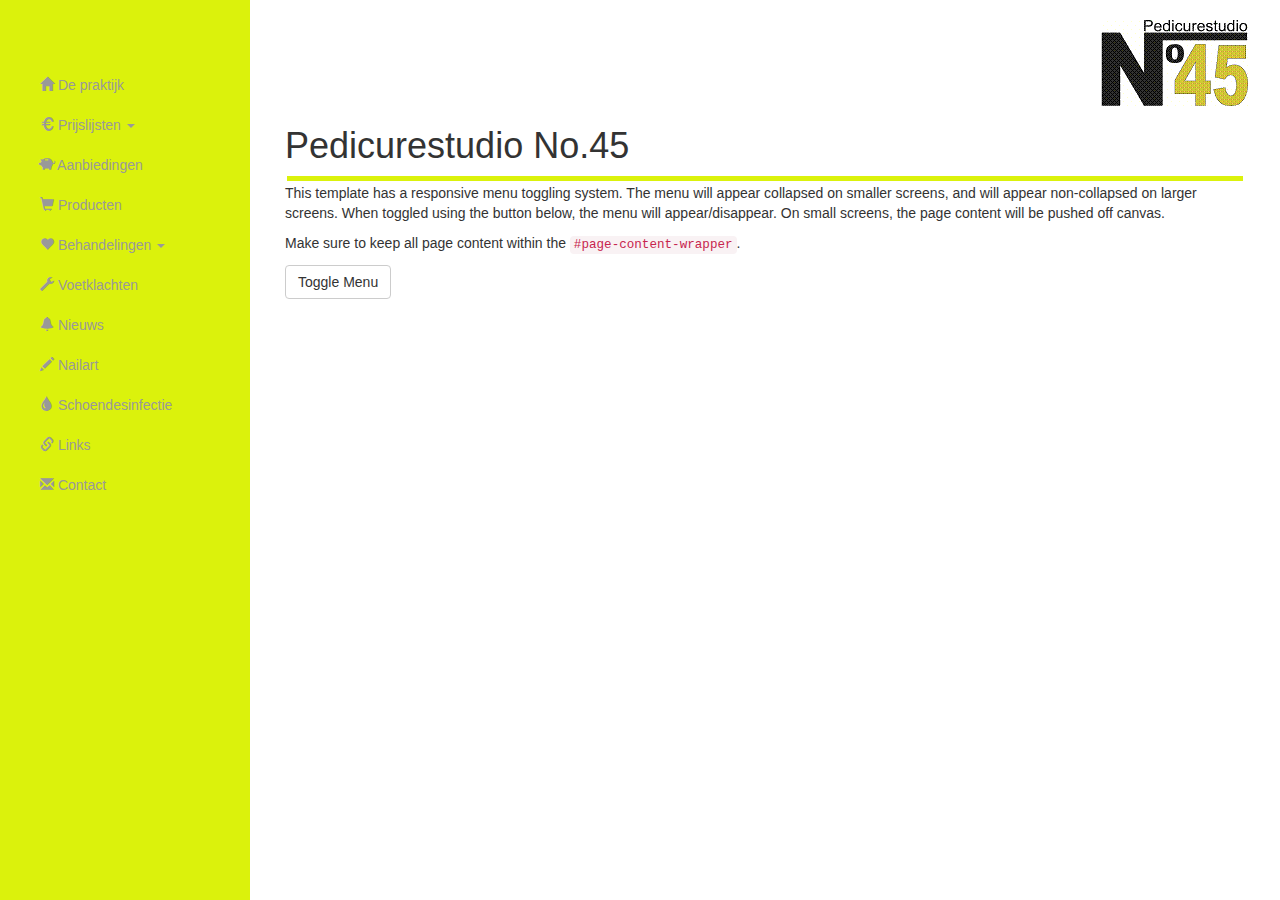
==== startbootstrap-simple-sidebar-1.0.5/index.html @ 25a33bf4 "First commit" ====
<!DOCTYPE html>
<html lang="en">

<head>

    <meta charset="utf-8">
    <meta http-equiv="X-UA-Compatible" content="IE=edge">
    <meta name="viewport" content="width=device-width, initial-scale=1">
    <meta name="description" content="">
    <meta name="author" content="">

    <title>Als het om uw voeten gaat</title>

    <link rel="icon" href="images/pedicurelogo.gif">

    <link href="css/bootstrap.min.css" rel="stylesheet">
    <link href="css/simple-sidebar.css" rel="stylesheet">
    <link href="css/main.css" rel="stylesheet">

</head>

<body>
    <div id="wrapper">
        <!-- Sidebar -->
        <div id="sidebar-wrapper">
            <ul class="sidebar-nav">
                <li class="sidebar-brand">
                    <a href="#" class="welkom"></a>
                </li>
                <li>
                    <a href="#"><span class="glyphicon glyphicon-home"></span> De praktijk</a>
                </li>
                <li class="dropdown">
                    <a class="dropdown-toggle" data-toggle="dropdown" href="#"><span class="glyphicon glyphicon-euro"></span> Prijslijsten
                    <span class="caret"></span></a>
                    <ul class="dropdown-menu">
                      <li><a href="#">Prijslijst manicure</a></li>
                      <li><a href="#">Prijslijst pedicure</a></li>
                      <li><a href="#">Prijslijst overig</a></li>
                    </ul>
                </li>

                <li>
                    <a href="#"><span class="glyphicon glyphicon-piggy-bank"></span> Aanbiedingen</a>
                </li>

                <li>
                    <a href="#"><span class="glyphicon glyphicon-shopping-cart"></span> Producten</a>
                </li>

                <li class="dropdown">
                    <a class="dropdown-toggle" data-toggle="dropdown" href="#"><span class="glyphicon glyphicon-heart"></span> Behandelingen
                    <span class="caret"></span></a>
                    <ul class="dropdown-menu">
                      <li><a href="#" alink="#d60093">Benen harsen</a></li>
                      <li><a href="#">Massage</a></li>
                      <li><a href="#">NIEUW! Hammam</a></li>
                    </ul>
                </li>

                <li>
                    <a href="#"><span class="glyphicon glyphicon-wrench"></span> Voetklachten</a>
                </li>

                <li>
                    <a href="#"><span class="glyphicon glyphicon-bell"></span> Nieuws</a>
                </li>

                <li>
                    <a href="#"><span class="glyphicon glyphicon-pencil"></span> Nailart</a>
                </li>

                <li>
                    <a href="#"><span class="glyphicon glyphicon-tint"></span> Schoendesinfectie</a>
                </li>

                <li>
                    <a href="#"><span class="glyphicon glyphicon-link"></span> Links</a>
                </li>

                <li>
                    <a href="#"><span class="glyphicon glyphicon-envelope"></span> Contact</a>
                </li>
            </ul>
        </div>
        <!-- /#sidebar-wrapper -->

        <!-- Page Content -->
        <div id="page-content-wrapper">
            <img src="images/pedicurelogo.gif" class="logo" alt="Logo" align="right">
            <div class="container-fluid">
                <div class="row">
                    <div class="col-lg-12">
                        <h1>Pedicurestudio No.45</h1>
                        <div class="stripe"></div>
                        <p>This template has a responsive menu toggling system. The menu will appear collapsed on smaller screens, and will appear non-collapsed on larger screens. When toggled using the button below, the menu will appear/disappear. On small screens, the page content will be pushed off canvas.</p>
                        <p>Make sure to keep all page content within the <code>#page-content-wrapper</code>.</p>
                        <a href="#menu-toggle" class="btn btn-default" id="menu-toggle">Toggle Menu</a>
                    </div>
                </div>
            </div>
        </div>
        <!-- /#page-content-wrapper -->

    </div>
    <!-- /#wrapper -->

    <!-- jQuery -->
    <script src="js/jquery.js"></script>

    <!-- Bootstrap Core JavaScript -->
    <script src="js/bootstrap.min.js"></script>

    <!-- Menu Toggle Script -->
    <script>
    $("#menu-toggle").click(function(e) {
        e.preventDefault();
        $("#wrapper").toggleClass("toggled");
    });
    </script>

</body>

</html>
---- startbootstrap-simple-sidebar-1.0.5/css/simple-sidebar.css ----
/*!
 * Start Bootstrap - Simple Sidebar HTML Template (http://startbootstrap.com)
 * Code licensed under the Apache License v2.0.
 * For details, see http://www.apache.org/licenses/LICENSE-2.0.
 */

/* Toggle Styles */

#wrapper {
    padding-left: 0;
    -webkit-transition: all 0.5s ease;
    -moz-transition: all 0.5s ease;
    -o-transition: all 0.5s ease;
    transition: all 0.5s ease;
}

#wrapper.toggled {
    padding-left: 250px;
}

#sidebar-wrapper {
    z-index: 1000;
    position: fixed;
    left: 250px;
    width: 0;
    height: 100%;
    margin-left: -250px;
    overflow-y: auto;
    background: #000;
    -webkit-transition: all 0.5s ease;
    -moz-transition: all 0.5s ease;
    -o-transition: all 0.5s ease;
    transition: all 0.5s ease;
}

#wrapper.toggled #sidebar-wrapper {
    width: 250px;
}

#page-content-wrapper {
    width: 100%;
    position: absolute;
    padding: 15px;
}

#wrapper.toggled #page-content-wrapper {
    position: absolute;
    margin-right: -250px;
}

/* Sidebar Styles */

.sidebar-nav {
    position: absolute;
    top: 0;
    width: 250px;
    margin: 0;
    padding: 0;
    list-style: none;
}

.sidebar-nav li {
    text-indent: 20px;
    line-height: 40px;
}

.sidebar-nav li a {
    display: block;
    text-decoration: none;
    color: #999999;
}

.sidebar-nav li a:hover {
    text-decoration: none;
    color: #fff;
    background: rgba(255,255,255,0.2);
}

.sidebar-nav li a:active,
.sidebar-nav li a:focus {
    text-decoration: none;
}

.sidebar-nav > .sidebar-brand {
    height: 65px;
    font-size: 18px;
    line-height: 60px;
}

.sidebar-nav > .sidebar-brand a {
    color: #999999;
}

.sidebar-nav > .sidebar-brand a:hover {
    color: #fff;
    background: none;
}

@media(min-width:768px) {
    #wrapper {
        padding-left: 250px;
    }

    #wrapper.toggled {
        padding-left: 0;
    }

    #sidebar-wrapper {
        width: 250px;
    }

    #wrapper.toggled #sidebar-wrapper {
        width: 0;
    }

    #page-content-wrapper {
        padding: 20px;
        position: relative;
    }

    #wrapper.toggled #page-content-wrapper {
        position: relative;
        margin-right: 0;
    }
}
---- startbootstrap-simple-sidebar-1.0.5/css/main.css ----
#sidebar-wrapper {
background-color: #dbf20c;
}

h1 {
font-family: ;
}

.welkom {
font-size: 25px;
}

.stripe {
background-color: #dbf20c;
height: 5px;
margin: 2px;
}

.dropdown-menu {
background-color: #dbdbd5;
}
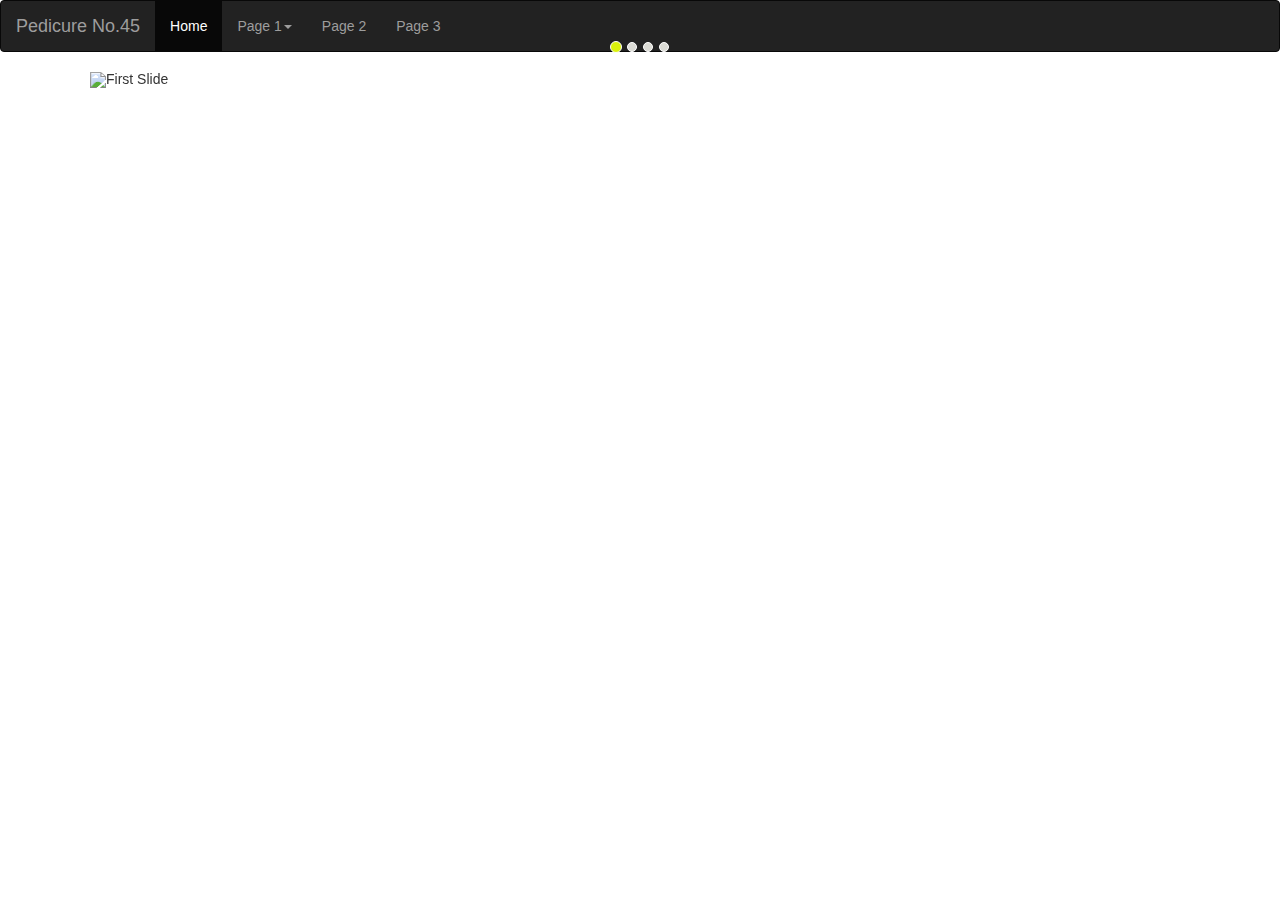
==== commit 10bd02de: "changes size carousel and added navbar" ====
--- a/startbootstrap-simple-sidebar-1.0.5/index.html
+++ b/startbootstrap-simple-sidebar-1.0.5/index.html
@@ -20,105 +20,60 @@
 </head>
 
 <body>
-    <div id="wrapper">
-        <!-- Sidebar -->
-        <div id="sidebar-wrapper">
-            <ul class="sidebar-nav">
-                <li class="sidebar-brand">
-                    <a href="#" class="welkom"></a>
-                </li>
-                <li>
-                    <a href="#"><span class="glyphicon glyphicon-home"></span> De praktijk</a>
-                </li>
+    <nav class="navbar navbar-inverse">
+      <div class="container-fluid">
+            <div class="navbar-header">
+                <a class="navbar-brand" href="#">Pedicure No.45</a>
+            </div>
+            <ul class="nav navbar-nav">
+                <li class="active"><a href="#">Home</a></li>
                 <li class="dropdown">
-                    <a class="dropdown-toggle" data-toggle="dropdown" href="#"><span class="glyphicon glyphicon-euro"></span> Prijslijsten
-                    <span class="caret"></span></a>
+                    <a class="dropdown-toggle" data-toggle="dropdown" href="#">Page 1<span class="caret">
+                    </span>
+                    </a>
                     <ul class="dropdown-menu">
-                      <li><a href="#">Prijslijst manicure</a></li>
-                      <li><a href="#">Prijslijst pedicure</a></li>
-                      <li><a href="#">Prijslijst overig</a></li>
+                      <li><a href="#">Page 1-1</a></li>
+                      <li><a href="#">Page 1-2</a></li>
+                      <li><a href="#">Page 1-3</a></li>
                     </ul>
                 </li>
-
-                <li>
-                    <a href="#"><span class="glyphicon glyphicon-piggy-bank"></span> Aanbiedingen</a>
-                </li>
-
-                <li>
-                    <a href="#"><span class="glyphicon glyphicon-shopping-cart"></span> Producten</a>
-                </li>
-
-                <li class="dropdown">
-                    <a class="dropdown-toggle" data-toggle="dropdown" href="#"><span class="glyphicon glyphicon-heart"></span> Behandelingen
-                    <span class="caret"></span></a>
-                    <ul class="dropdown-menu">
-                      <li><a href="#" alink="#d60093">Benen harsen</a></li>
-                      <li><a href="#">Massage</a></li>
-                      <li><a href="#">NIEUW! Hammam</a></li>
-                    </ul>
-                </li>
-
-                <li>
-                    <a href="#"><span class="glyphicon glyphicon-wrench"></span> Voetklachten</a>
-                </li>
-
-                <li>
-                    <a href="#"><span class="glyphicon glyphicon-bell"></span> Nieuws</a>
-                </li>
-
-                <li>
-                    <a href="#"><span class="glyphicon glyphicon-pencil"></span> Nailart</a>
-                </li>
-
-                <li>
-                    <a href="#"><span class="glyphicon glyphicon-tint"></span> Schoendesinfectie</a>
-                </li>
-
-                <li>
-                    <a href="#"><span class="glyphicon glyphicon-link"></span> Links</a>
-                </li>
-
-                <li>
-                    <a href="#"><span class="glyphicon glyphicon-envelope"></span> Contact</a>
-                </li>
+                <li><a href="#">Page 2</a></li>
+                <li><a href="#">Page 3</a></li>
             </ul>
-        </div>
-        <!-- /#sidebar-wrapper -->
-
-        <!-- Page Content -->
-        <div id="page-content-wrapper">
-            <img src="images/pedicurelogo.gif" class="logo" alt="Logo" align="right">
-            <div class="container-fluid">
-                <div class="row">
-                    <div class="col-lg-12">
-                        <h1>Pedicurestudio No.45</h1>
-                        <div class="stripe"></div>
-                        <p>This template has a responsive menu toggling system. The menu will appear collapsed on smaller screens, and will appear non-collapsed on larger screens. When toggled using the button below, the menu will appear/disappear. On small screens, the page content will be pushed off canvas.</p>
-                        <p>Make sure to keep all page content within the <code>#page-content-wrapper</code>.</p>
-                        <a href="#menu-toggle" class="btn btn-default" id="menu-toggle">Toggle Menu</a>
+      </div>
+    </nav>
+    <div class="container-fluid">
+                <div id="myCarousel" class="carousel slide" data-ride="carousel">
+                    <!-- Carousel indicators -->
+                    <ol class="carousel-indicators">
+                        <li data-target="#myCarousel" data-slide-to="0" class="active"></li>
+                        <li data-target="#myCarousel" data-slide-to="1"></li>
+                        <li data-target="#myCarousel" data-slide-to="2"></li>
+                        <li data-target="#myCarousel" data-slide-to="3"></li>
+                    </ol>
+                    <!-- Wrapper for carousel items -->
+                    <div class="carousel-inner">
+                        <div class="item active">
+                            <img class="carouselimg" src="images/randomscreenshot.png" alt="First Slide">
+                        </div>
+                        <div class="item">
+                            <img class="carouselimg" src="images/randomscreenshot.png" alt="Second Slide">
+                        </div>
+                        <div class="item">
+                            <img class="carouselimg" src="images/randomscreenshot.png" alt="Third Slide">
+                        </div>
+                        <div class="item">
+                            <img class="carouselimg" src="images/randomscreenshot.png" alt="Fourth Slide">
+                        </div>
                     </div>
                 </div>
-            </div>
         </div>
-        <!-- /#page-content-wrapper -->
-
-    </div>
-    <!-- /#wrapper -->
 
     <!-- jQuery -->
     <script src="js/jquery.js"></script>
 
     <!-- Bootstrap Core JavaScript -->
     <script src="js/bootstrap.min.js"></script>
-
-    <!-- Menu Toggle Script -->
-    <script>
-    $("#menu-toggle").click(function(e) {
-        e.preventDefault();
-        $("#wrapper").toggleClass("toggled");
-    });
-    </script>
-
 </body>
 
 </html>
--- a/startbootstrap-simple-sidebar-1.0.5/css/main.css
+++ b/startbootstrap-simple-sidebar-1.0.5/css/main.css
@@ -1,21 +1,66 @@
-#sidebar-wrapper {
-background-color: #dbf20c;
-}
-
-h1 {
-font-family: ;
-}
-
-.welkom {
-font-size: 25px;
+.title {
+font-size: 60px;
+text-align: center;
+height: 75px;
 }
 
 .stripe {
 background-color: #dbf20c;
 height: 5px;
-margin: 2px;
+margin-top: 2px;
+margin-bottom: 15px;
 }
 
-.dropdown-menu {
+.logo {
+text-align: center;
+margin-top: 10px;
+}
+
+
+.list-group-item {
+background-color: #dbf20c;
+font-size: 16px;
+}
+
+.small {
 background-color: #dbdbd5;
 }
+
+.carousel-indicators li{
+background-color: #dbdbd5;
+}
+
+.carousel-indicators .active {
+background-color: #dbf20c;
+}
+
+.carouselimg {
+margin: 0 auto;
+height: 1100px;
+width: 1100px;
+}
+
+h1 a:link {
+text-decoration: none;
+color: black;
+}
+
+h1 a:visited {
+text-decoration: none;
+color: black;
+}
+
+h1 a:hover; {
+text-decoration: none;
+color: black;
+}
+
+h1 a:active {
+text-decoration: none;
+color: black;
+}
+
+.clicked {
+background-color: #a8b818 !important;
+border: white;
+}
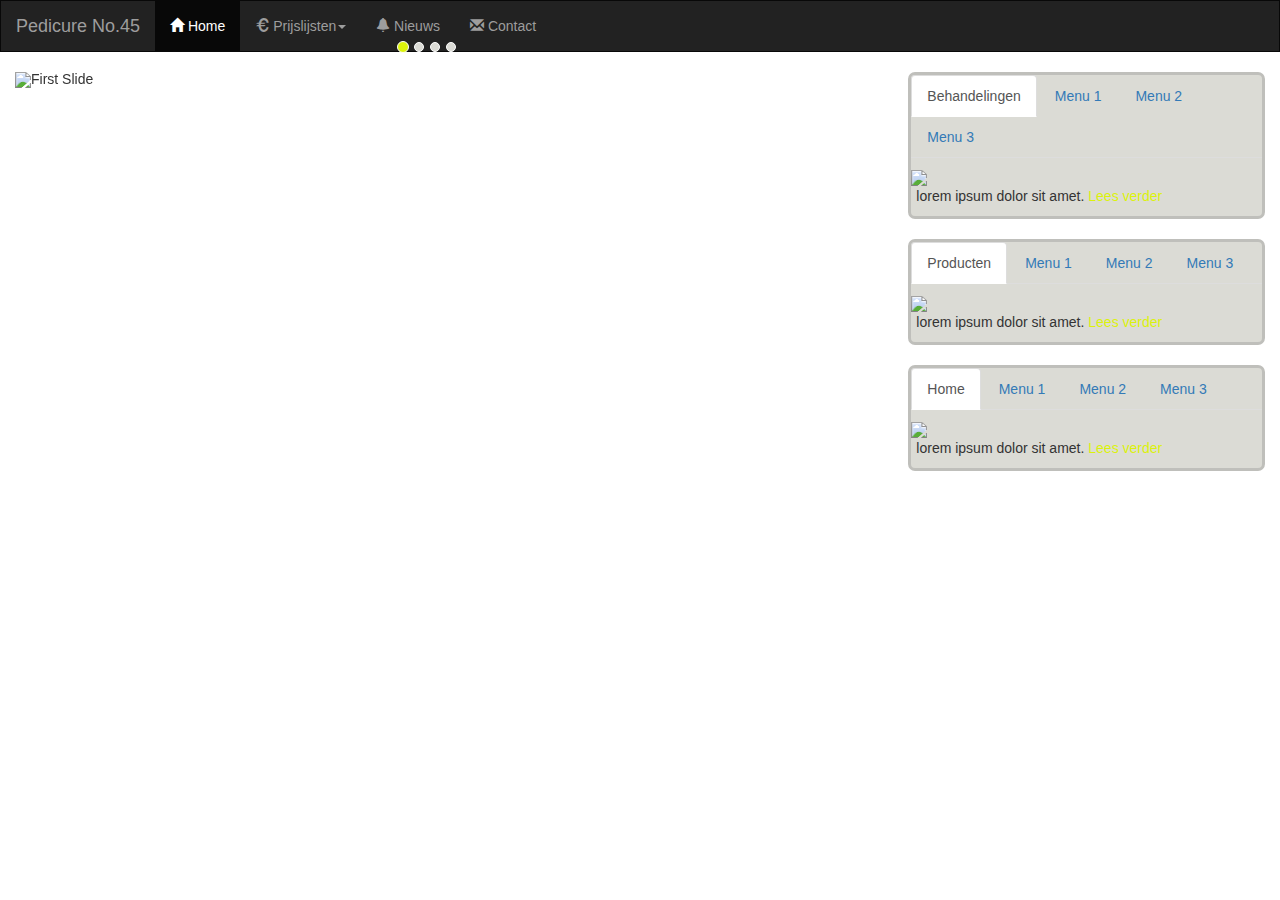
==== commit 5b9a724b: "first commit" ====
--- a/startbootstrap-simple-sidebar-1.0.5/index.html
+++ b/startbootstrap-simple-sidebar-1.0.5/index.html
@@ -26,23 +26,24 @@
                 <a class="navbar-brand" href="#">Pedicure No.45</a>
             </div>
             <ul class="nav navbar-nav">
-                <li class="active"><a href="#">Home</a></li>
+                <li class="active"><a href="#"><span class="glyphicon glyphicon-home"></span> Home</a></li>
                 <li class="dropdown">
-                    <a class="dropdown-toggle" data-toggle="dropdown" href="#">Page 1<span class="caret">
+                    <a class="dropdown-toggle" data-toggle="dropdown" href="#"><span class="glyphicon glyphicon-euro"></span> Prijslijsten<span class="caret">
                     </span>
                     </a>
                     <ul class="dropdown-menu">
-                      <li><a href="#">Page 1-1</a></li>
-                      <li><a href="#">Page 1-2</a></li>
-                      <li><a href="#">Page 1-3</a></li>
+                      <li><a href="#">Prijslijst pedicure</a></li>
+                      <li><a href="#">Prijslijst manicure</a></li>
                     </ul>
                 </li>
-                <li><a href="#">Page 2</a></li>
-                <li><a href="#">Page 3</a></li>
+                <li><a href="#"><span class="glyphicon glyphicon-bell"></span> Nieuws</a></li>
+                <li><a href="#"><span class="glyphicon glyphicon-envelope"></span> Contact</a></li>
             </ul>
       </div>
     </nav>
     <div class="container-fluid">
+        <div class="row">
+            <div class="col-md-8">
                 <div id="myCarousel" class="carousel slide" data-ride="carousel">
                     <!-- Carousel indicators -->
                     <ol class="carousel-indicators">
@@ -67,7 +68,44 @@
                         </div>
                     </div>
                 </div>
+            </div>
+            <div class="col-md-4">
+                <ul class="bubblelist">
+                    <li>
+                        <div class="bubble">
+                            <ul class="nav nav-tabs">
+                                <li class="active"><a href="#">Behandelingen</a></li>
+                                <li><a href="#">Menu 1</a></li>
+                                <li><a href="#">Menu 2</a></li>
+                                <li><a href="#">Menu 3</a></li>
+                            </ul>
+                            <img src="http://www.pedicurestudio45.nl/index_bestanden/image24941.jpg" class="bubbleimg"><p class="bubbletext">lorem ipsum dolor sit amet. <a href="#">Lees verder</a></p>
+                        </div>
+                    </li>
+                    <li>
+                        <div class="bubble">
+                            <ul class="nav nav-tabs">
+                                <li class="active"><a href="#">Producten</a></li>
+                                <li><a href="#">Menu 1</a></li>
+                                <li><a href="#">Menu 2</a></li>
+                                <li><a href="#">Menu 3</a></li>
+                            </ul>
+                            <img src="http://www.pedicurestudio45.nl/index_bestanden/image24941.jpg" class="bubbleimg"><p class="bubbletext">lorem ipsum dolor sit amet. <a href="#">Lees verder</a></p>
+                        </div>
+                    </li>
+                    <li><div class="bubble">
+                            <ul class="nav nav-tabs">
+                                <li class="active"><a href="#">Home</a></li>
+                                <li><a href="#">Menu 1</a></li>
+                                <li><a href="#">Menu 2</a></li>
+                                <li><a href="#">Menu 3</a></li>
+                            </ul>
+                            <img src="http://www.pedicurestudio45.nl/index_bestanden/image24941.jpg" class="bubbleimg"><p class="bubbletext">lorem ipsum dolor sit amet. <a href="#">Lees verder</a></p>
+                        </div>
+                    </li>
+                </ul>
         </div>
+    </div>
 
     <!-- jQuery -->
     <script src="js/jquery.js"></script>
--- a/startbootstrap-simple-sidebar-1.0.5/css/main.css
+++ b/startbootstrap-simple-sidebar-1.0.5/css/main.css
@@ -1,29 +1,5 @@
-.title {
-font-size: 60px;
-text-align: center;
-height: 75px;
-}
-
-.stripe {
-background-color: #dbf20c;
-height: 5px;
-margin-top: 2px;
-margin-bottom: 15px;
-}
-
-.logo {
-text-align: center;
-margin-top: 10px;
-}
-
-
-.list-group-item {
-background-color: #dbf20c;
-font-size: 16px;
-}
-
-.small {
-background-color: #dbdbd5;
+.navbar {
+border-radius: 0;
 }
 
 .carousel-indicators li{
@@ -36,31 +12,42 @@
 
 .carouselimg {
 margin: 0 auto;
-height: 1100px;
-width: 1100px;
 }
 
-h1 a:link {
-text-decoration: none;
-color: black;
+.bubblelist {
+list-style: none;
 }
 
-h1 a:visited {
-text-decoration: none;
-color: black;
+.bubble {
+background-color: #dbdbd5;
+border-radius: 7px;
+border: solid #bfbfbb;
+margin-bottom: 20px;
 }
 
-h1 a:hover; {
-text-decoration: none;
-color: black;
+.bubbleimg {
+display: block;
+margin-left: auto;
+margin-right: auto;
+margin-top: 12px;
 }
 
-h1 a:active {
-text-decoration: none;
-color: black;
+.bubbletext {
+margin-left: 5px;
 }
 
-.clicked {
-background-color: #a8b818 !important;
-border: white;
+.bubble p a:link {
+color: #dbf20c;
 }
+
+.bubble p a:visited {
+color: #a8b818;
+}
+
+.bubble p a:hover {
+color: #a8b818;
+}
+
+.bubble p a:active {
+color: #a8b818;
+}
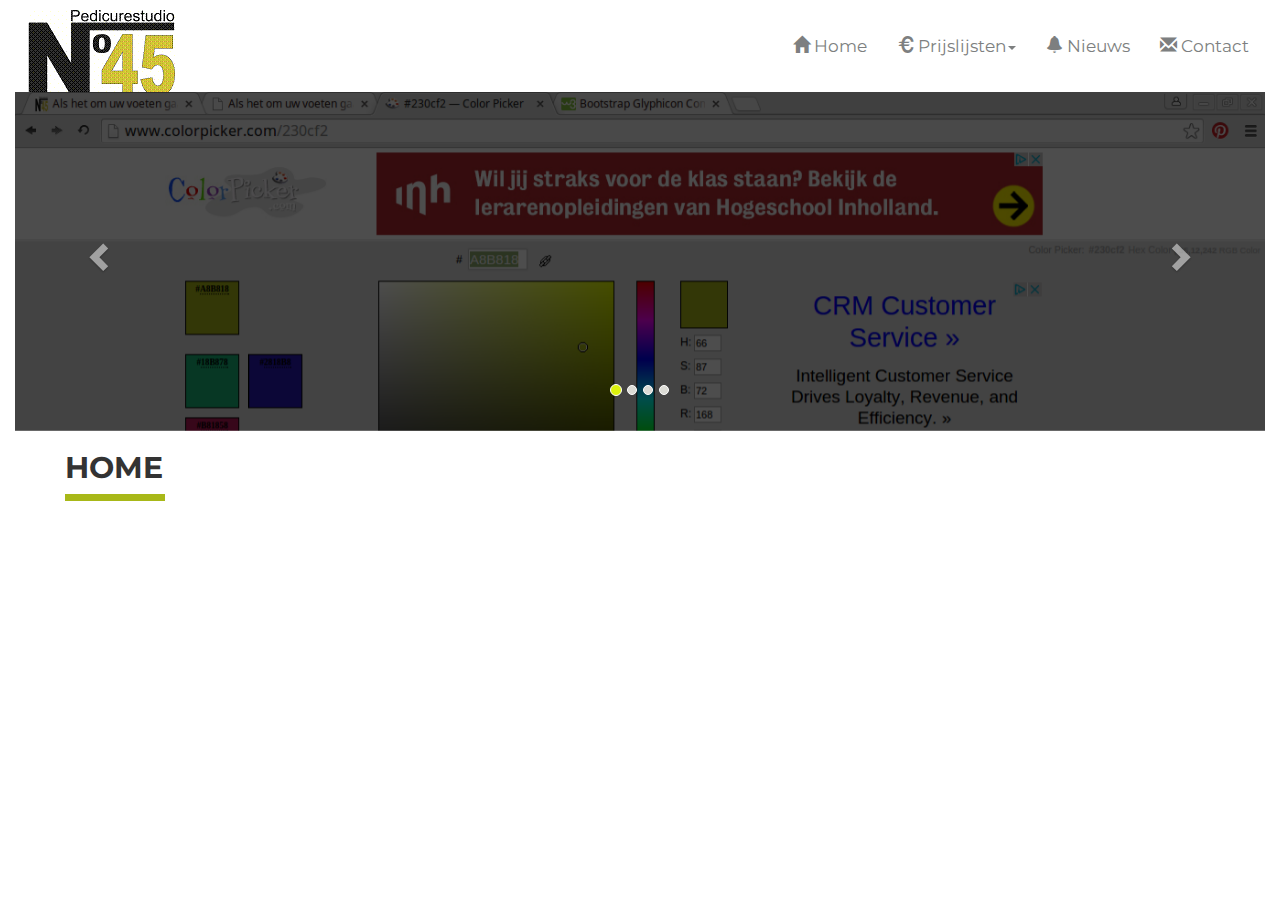
==== commit 1fe1fb7c: "removed bubbles" ====
--- a/startbootstrap-simple-sidebar-1.0.5/index.html
+++ b/startbootstrap-simple-sidebar-1.0.5/index.html
@@ -16,34 +16,41 @@
     <link href="css/bootstrap.min.css" rel="stylesheet">
     <link href="css/simple-sidebar.css" rel="stylesheet">
     <link href="css/main.css" rel="stylesheet">
+    <link href='https://fonts.googleapis.com/css?family=Montserrat' rel='stylesheet' type='text/css'>
 
 </head>
 
 <body>
-    <nav class="navbar navbar-inverse">
-      <div class="container-fluid">
-            <div class="navbar-header">
-                <a class="navbar-brand" href="#">Pedicure No.45</a>
+<div class="container-fluid">
+    <div class="row">
+        <div class="col-md-12">
+            <div class="logo">
+                <img src="images/pedicurelogo.gif" alt="logo"></img>
             </div>
-            <ul class="nav navbar-nav">
-                <li class="active"><a href="#"><span class="glyphicon glyphicon-home"></span> Home</a></li>
-                <li class="dropdown">
-                    <a class="dropdown-toggle" data-toggle="dropdown" href="#"><span class="glyphicon glyphicon-euro"></span> Prijslijsten<span class="caret">
-                    </span>
-                    </a>
-                    <ul class="dropdown-menu">
-                      <li><a href="#">Prijslijst pedicure</a></li>
-                      <li><a href="#">Prijslijst manicure</a></li>
+            <nav class="navbar navbar-right">
+              <div class="container-fluid">
+                    <ul class="nav navbar-nav">
+                        <li class="active"><a href="#"><span class="glyphicon glyphicon-home"></span> Home</a></li>
+                        <li class="dropdown">
+                            <a class="dropdown-toggle" data-toggle="dropdown" href="#"><span class="glyphicon glyphicon-euro"></span> Prijslijsten<span class="caret">
+                            </span>
+                            </a>
+                            <ul class="dropdown-menu">
+                              <li><a href="#">Prijslijst pedicure</a></li>
+                              <li><a href="#">Prijslijst manicure</a></li>
+                            </ul>
+                        </li>
+                        <li><a href="#"><span class="glyphicon glyphicon-bell"></span> Nieuws</a></li>
+                        <li><a href="#"><span class="glyphicon glyphicon-envelope"></span> Contact</a></li>
                     </ul>
-                </li>
-                <li><a href="#"><span class="glyphicon glyphicon-bell"></span> Nieuws</a></li>
-                <li><a href="#"><span class="glyphicon glyphicon-envelope"></span> Contact</a></li>
-            </ul>
-      </div>
-    </nav>
+              </div>
+            </nav>
+        </div>
+    </div>
+</div>
     <div class="container-fluid">
         <div class="row">
-            <div class="col-md-8">
+            <div class="col-md-12">
                 <div id="myCarousel" class="carousel slide" data-ride="carousel">
                     <!-- Carousel indicators -->
                     <ol class="carousel-indicators">
@@ -68,43 +75,58 @@
                         </div>
                     </div>
                 </div>
+                <!-- indicators for carousel -->
+                <a class="left carousel-control" href="#myCarousel" role="button" data-slide="prev">
+                    <span class="glyphicon glyphicon-chevron-left" aria-hidden="true"></span>
+                    <span class="sr-only">Previous</span>
+                </a>
+                <a class="right carousel-control" href="#myCarousel" role="button" data-slide="next">
+                    <span class="glyphicon glyphicon-chevron-right" aria-hidden="true"></span>
+                    <span class="sr-only">Next</span>
+                </a>
+            </div>
+        </div>
+<div class="text">
+    <div class="title">
+        <h2><b>HOME<b></h2>
+    </div>
+    <div class="stripe"></div>
+</div>
+<!--         <div class="row">
+            <div class="col-md-4">
+                <div class="bubble">
+                    <ul class="nav nav-tabs">
+                        <li class="active"><a href="#">Behandelingen</a></li>
+                        <li><a href="#">Menu 1</a></li>
+                        <li><a href="#">Menu 2</a></li>
+                        <li><a href="#">Menu 3</a></li>
+                    </ul>
+                    <img src="http://www.pedicurestudio45.nl/index_bestanden/image24941.jpg" class="bubbleimg"><p class="bubbletext">lorem ipsum dolor sit amet. <a href="#">Lees verder</a></p>
+                </div>
             </div>
             <div class="col-md-4">
-                <ul class="bubblelist">
-                    <li>
-                        <div class="bubble">
-                            <ul class="nav nav-tabs">
-                                <li class="active"><a href="#">Behandelingen</a></li>
-                                <li><a href="#">Menu 1</a></li>
-                                <li><a href="#">Menu 2</a></li>
-                                <li><a href="#">Menu 3</a></li>
-                            </ul>
-                            <img src="http://www.pedicurestudio45.nl/index_bestanden/image24941.jpg" class="bubbleimg"><p class="bubbletext">lorem ipsum dolor sit amet. <a href="#">Lees verder</a></p>
-                        </div>
-                    </li>
-                    <li>
-                        <div class="bubble">
-                            <ul class="nav nav-tabs">
-                                <li class="active"><a href="#">Producten</a></li>
-                                <li><a href="#">Menu 1</a></li>
-                                <li><a href="#">Menu 2</a></li>
-                                <li><a href="#">Menu 3</a></li>
-                            </ul>
-                            <img src="http://www.pedicurestudio45.nl/index_bestanden/image24941.jpg" class="bubbleimg"><p class="bubbletext">lorem ipsum dolor sit amet. <a href="#">Lees verder</a></p>
-                        </div>
-                    </li>
-                    <li><div class="bubble">
-                            <ul class="nav nav-tabs">
-                                <li class="active"><a href="#">Home</a></li>
-                                <li><a href="#">Menu 1</a></li>
-                                <li><a href="#">Menu 2</a></li>
-                                <li><a href="#">Menu 3</a></li>
-                            </ul>
-                            <img src="http://www.pedicurestudio45.nl/index_bestanden/image24941.jpg" class="bubbleimg"><p class="bubbletext">lorem ipsum dolor sit amet. <a href="#">Lees verder</a></p>
-                        </div>
-                    </li>
-                </ul>
-        </div>
+                <div class="bubble">
+                    <ul class="nav nav-tabs">
+                        <li class="active"><a href="#">Producten</a></li>
+                        <li><a href="#">Menu 1</a></li>
+                        <li><a href="#">Menu 2</a></li>
+                        <li><a href="#">Menu 3</a></li>
+                    </ul>
+                    <img src="http://www.pedicurestudio45.nl/index_bestanden/image24941.jpg" class="bubbleimg"><p class="bubbletext">lorem ipsum dolor sit amet. <a href="#">Lees verder</a></p>
+                </div>
+            </div>
+            <div class="col-md-4">
+                <div class="bubble">
+                    <ul class="nav nav-tabs">
+                        <li class="active"><a href="#">Home</a></li>
+                        <li><a href="#">Menu 1</a></li>
+                        <li><a href="#">Menu 2</a></li>
+                        <li><a href="#">Menu 3</a></li>
+                    </ul>
+                    <img src="http://www.pedicurestudio45.nl/index_bestanden/image24941.jpg" class="bubbleimg"><p class="bubbletext">lorem ipsum dolor sit amet. <a href="#">Lees verder</a></p>
+                </div>
+            </div>
+        </div> -->
     </div>
 
     <!-- jQuery -->
--- a/startbootstrap-simple-sidebar-1.0.5/css/main.css
+++ b/startbootstrap-simple-sidebar-1.0.5/css/main.css
@@ -1,5 +1,25 @@
+.logo {
+height: 50px;
+width: 50px;
+margin-top: 10px;
+
+}
+
 .navbar {
 border-radius: 0;
+margin-top: -40px;
+font-size: 17px;
+font-family: 'Montserrat';
+margin-bottom: 0px;
+}
+
+.navbar-right li a {
+color: #7D7F80;
+}
+
+.carousel {
+margin-top: 20px;
+width: 100%;
 }
 
 .carousel-indicators li{
@@ -12,9 +32,28 @@
 
 .carouselimg {
 margin: 0 auto;
+width: 100%;
 }
 
-.bubblelist {
+.carousel-control{
+background-image: none !important;
+}
+
+.text {
+margin-left: 50px;
+}
+
+.title {
+font-family: 'Montserrat';
+}
+
+.stripe {
+height: 7px;
+width: 100px;
+background-color: #a8b818;
+}
+
+/*.bubblelist {
 list-style: none;
 }
 
@@ -50,4 +89,4 @@
 
 .bubble p a:active {
 color: #a8b818;
-}
+}*/
